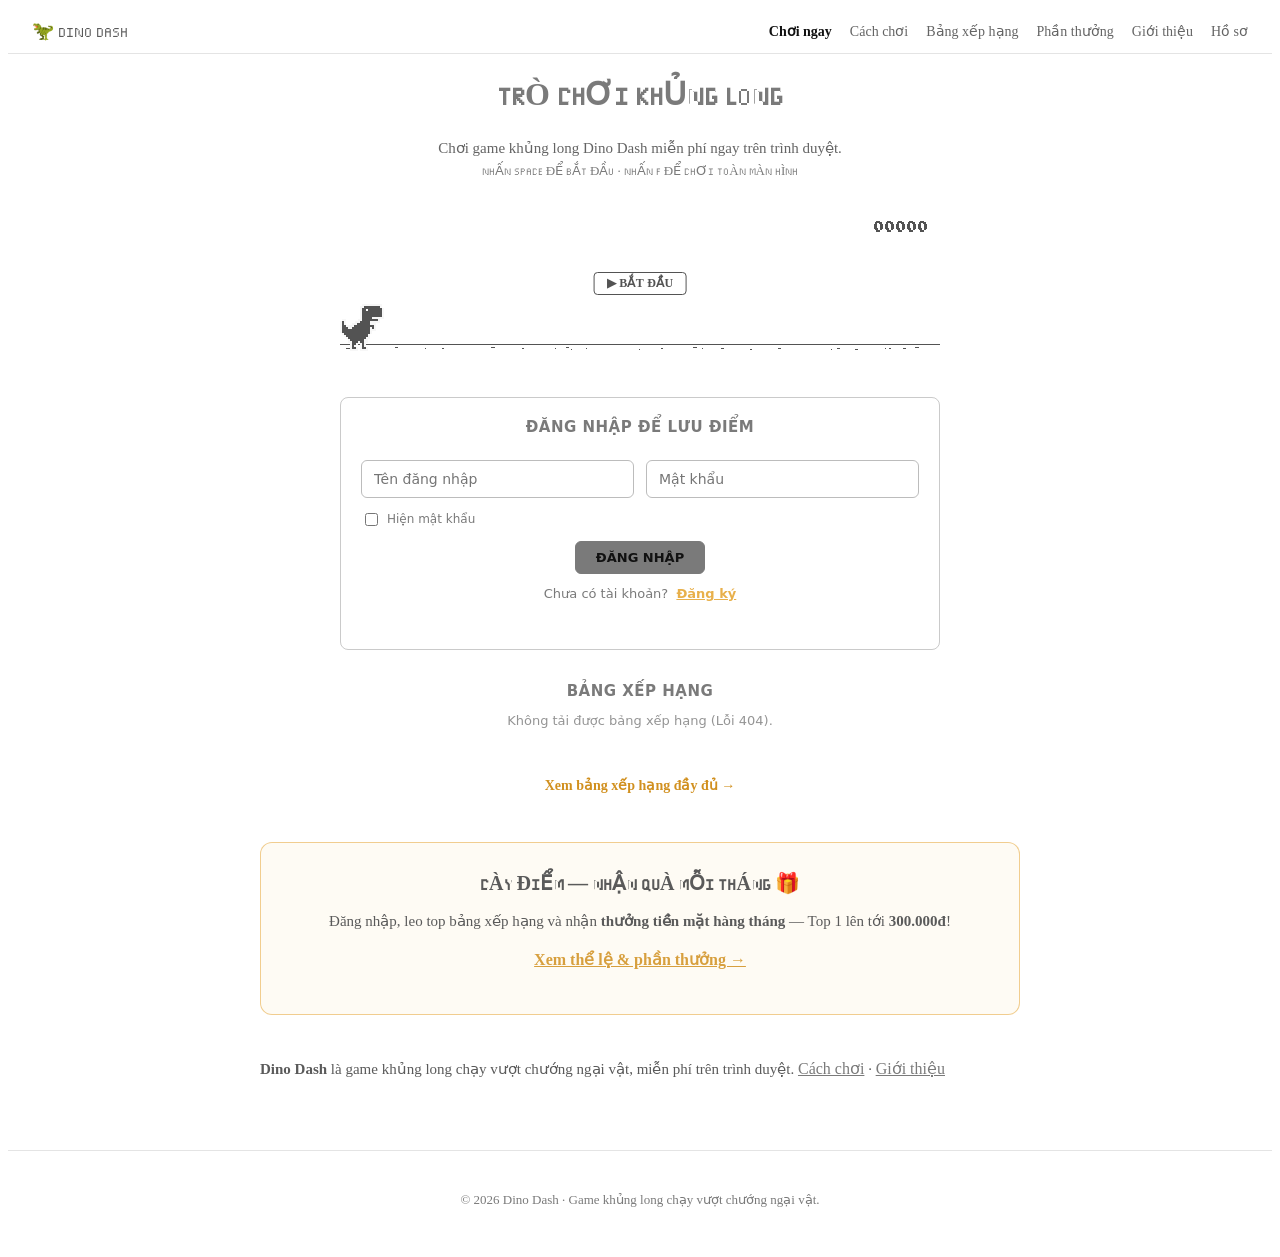
==== index.html @ 95f979db "sửa nút cho điện thoại" ====
<!DOCTYPE html>
<html lang="vi">

<head>
  <meta charset="UTF-8" />
  <meta name="viewport" content="width=device-width, initial-scale=1.0" />

  <!-- Luôn dùng theme sáng: game bắt đầu ban ngày, chỉ sang đêm khi đủ điểm -->
  <meta name="color-scheme" content="light" />
  <meta name="theme-color" content="#fff" />

  <title>Trò Chơi Khủng Long - Chơi Game Khủng Long Mất Mạng</title>
  <meta name="description"
    content="Trò chơi khủng long (Dino Dash) - chơi game khủng long mất mạng miễn phí trên trình duyệt. Đăng nhập, cày điểm, leo top bảng xếp hạng và nhận quà hàng tháng." />
  <meta name="keywords"
    content="trò chơi khủng long, game khủng long, game khủng long mất mạng, dino dash, t-rex runner, chơi game online" />
  <link rel="canonical" href="https://trochoikhunglong.com/" />

  <!-- Open Graph (hiển thị đẹp khi chia sẻ link) -->
  <meta property="og:type" content="website" />
  <meta property="og:url" content="https://trochoikhunglong.com/" />
  <meta property="og:title" content="Trò Chơi Khủng Long - Chơi Game Khủng Long Mất Mạng" />
  <meta property="og:description"
    content="Chơi game khủng long mất mạng miễn phí. Đăng nhập, cày điểm, leo top bảng xếp hạng và nhận quà hàng tháng!" />
  <meta property="og:image"
    content="https://trochoikhunglong.com/images/default_100_percent/100-offline-sprite.png" />
  <meta name="twitter:card" content="summary_large_image" />

  <link rel="icon" href="/favicon.ico" />
  <script type="module" src="app/site-settings.js"></script>
  <link rel="stylesheet" href="trex.css" />
  <link rel="stylesheet" href="custom.css" />
</head>

<body class="">
  <!-- Thanh điều hướng: logo + menu -->
  <nav class="site-nav">
    <a class="site-logo" href="index.html">🦖 Dino Dash</a>
    <ul class="nav-menu">
      <li><a href="index.html" aria-current="page">Chơi ngay</a></li>
      <li><a href="how-to-play.html">Cách chơi</a></li>
      <li><a href="leaderboard.html">Bảng xếp hạng</a></li>
      <li><a href="rewards.html">Phần thưởng</a></li>
      <li><a href="about.html">Giới thiệu</a></li>
      <li><a href="profile.html">Hồ sơ</a></li>
    </ul>
  </nav>

  <div class="container" id="top">
    <div class="header">
      <h1>Trò Chơi Khủng Long</h1>
      <p class="game-intro">
        Chơi game khủng long Dino Dash miễn phí ngay trên trình duyệt.
      </p>
      <p class="game-instruction">
        Nhấn SPACE để bắt đầu · Nhấn F để chơi toàn màn hình
      </p>
    </div>

    <!-- Game Instance (nút Bắt đầu/Chơi lại nằm bên trong, đè lên canvas) -->
    <div class="trex-game">
      <button type="button" class="game-action-btn" id="game-action">▶ Bắt đầu</button>
    </div>

    <!-- Nút nhảy/cúi cho mobile (ẩn trên desktop) -->
    <div class="mobile-controls" id="mobile-controls">
      <div class="mc-move">
        <button type="button" class="mc-btn mc-duck" id="btn-duck" aria-label="Cúi">
          <svg viewBox="0 0 24 24" width="26" height="26" fill="none" stroke="currentColor" stroke-width="2.6" stroke-linecap="round" stroke-linejoin="round"><path d="M12 5v13" /><path d="M6 12l6 6 6-6" /></svg>
        </button>
        <button type="button" class="mc-btn mc-jump" id="btn-jump" aria-label="Nhảy">
          <svg viewBox="0 0 24 24" width="26" height="26" fill="none" stroke="currentColor" stroke-width="2.6" stroke-linecap="round" stroke-linejoin="round"><path d="M12 19V6" /><path d="M6 12l6-6 6 6" /></svg>
        </button>
      </div>
    </div>

    <!-- Đăng nhập (thêm mới) -->
    <div class="account-box" id="account-box"></div>

    <!-- Bảng xếp hạng (thêm mới) -->
    <div class="leaderboard-box" id="leaderboard-box"></div>
    <a class="lb-viewall" href="leaderboard.html">Xem bảng xếp hạng đầy đủ →</a>
  </div>

  <!-- ===== Teaser phần thưởng (chi tiết ở trang riêng) ===== -->
  <main class="site-content">
    <section class="content-section cta-section">
      <h2>Cày điểm — Nhận quà mỗi tháng 🎁</h2>
      <p>
        Đăng nhập, leo top bảng xếp hạng và nhận
        <strong>thưởng tiền mặt hàng tháng</strong> — Top 1 lên tới
        <strong>300.000đ</strong>!
      </p>
      <p class="cta-note">
        <a href="rewards.html">Xem thể lệ &amp; phần thưởng →</a>
      </p>
    </section>

    <section class="content-section">
      <p>
        <strong>Dino Dash</strong> là game khủng long chạy vượt chướng ngại vật,
        miễn phí trên trình duyệt.
        <a href="how-to-play.html">Cách chơi</a> ·
        <a href="about.html">Giới thiệu</a>
      </p>
    </section>
  </main>

  <footer class="site-footer">
    <p>© 2026 Dino Dash · Game khủng long chạy vượt chướng ngại vật.</p>
  </footer>

  <!-- Resources for the Trex Game -->
  <div id="offline-resources" style="display: none">
    <img id="offline-resources-1x" src="images/default_100_percent/100-offline-sprite.png" />
    <img id="offline-resources-2x" src="images/default_200_percent/200-offline-sprite.png" />
    <template id="audio-resources">
      <audio id="offline-sound-press"
        src="[data-uri]"></audio>
      <audio id="offline-sound-hit"
        src="[data-uri]"></audio>
      <audio id="offline-sound-reached"
        src="[data-uri]"></audio>
    </template>
  </div>
  <script type="module" src="script.js"></script>
</body>

</html>
---- trex.css ----
/* ------ THEME NGÀY / ĐÊM CHO GAME T-REX ------ */

/* Ban ngày (mặc định): nền trắng, khủng long màu tối.
   Không phụ thuộc dark mode của hệ thống — luôn bắt đầu ban ngày. */
html,
body {
  background-color: #fff;
}

/* Hiệu ứng chuyển cảnh ngày <-> đêm mượt: animate filter khi bật/tắt .inverted.
   invert(0) là trạng thái ban ngày, transition giúp màu cả trang đổi từ từ. */
html {
  filter: invert(0);
  transition: filter 0.7s ease-in-out;
}

/* Ban đêm: khi đủ điểm, class .inverted được thêm vào <html> ->
   đảo màu TOÀN TRANG một cách đồng nhất (nền đen, khủng long sáng,
   mặt trăng + sao hiện ra). */
.inverted {
  background-color: #fff;
  filter: invert(1);
}

.inverted body {
  background-color: #fff;
}
---- custom.css ----
/* ---------------------------CUSTOM STYLING---------------------------- */

/* Dino Font by Devfolio */

@font-face {
  font-family: 'OnchainDino';
  src: url('extra/OnchainDino-Regular.woff2') format('woff2');
  font-weight: normal;
  font-style: normal;
}

.trex-game {
  max-width: 600px;
  width: 100%;
  position: relative;
  /* mốc định vị cho nút Bắt đầu/Chơi lại bên trong */
  /* Chuyển động mượt khi phóng to / thu nhỏ (bấm F vào/ra arcade). */
  transition: transform 0.4s ease, margin 0.4s ease;
}

.trex-game .runner-container {
  transition: all 0.3s;
}

h1,
h2,
h3,
h4,
h5,
h6 {
  font-family: OnchainDino;
  text-transform: uppercase;
  color: rgb(122, 122, 122);
}

.container {
  display: flex;
  align-items: center;
  flex-direction: column;
  gap: 32px;
}

.header {
  display: flex;
  flex-direction: column;
  justify-content: center;
  align-items: center;
}

.game-intro {
  font-size: 15px;
  color: rgb(100, 100, 100);
  text-align: center;
  max-width: 520px;
  margin: 4px 0 0;
}

.game-instruction {
  font-family: OnchainDino;
  text-transform: uppercase;
  font-size: 13px;
  color: rgb(122, 122, 122);
  text-align: center;
  margin: 6px 0 0;
}

a {
  font-size: 16px;
  color: rgb(122, 122, 122);
}

a:active {
  scale: 0.95;
}

/* ------------------- Đăng nhập + Bảng xếp hạng (thêm mới) ------------------- */

.account-box,
.leaderboard-box {
  width: 100%;
  max-width: 600px;
  align-self: center; /* canh giữa khi nằm trong .page (flex stretch) */
  /* Font thường dễ đọc cho nội dung; chỉ tiêu đề mới dùng font pixel OnchainDino */
  font-family: 'Segoe UI', Roboto, system-ui, -apple-system, Arial, sans-serif;
  color: rgb(122, 122, 122);
}

/* --- Auth --- */
.auth-title {
  font-family: inherit;
  text-transform: uppercase;
  letter-spacing: 0.5px;
  font-size: 15px;
  font-weight: 600;
  margin: 0 0 12px;
  text-align: center;
}

.auth-form {
  display: flex;
  flex-direction: column;
  gap: 12px;
  border: 1px solid rgba(122, 122, 122, 0.4);
  border-radius: 8px;
  padding: 20px;
}

.auth-fields {
  display: flex;
  gap: 12px;
}

.auth-input {
  flex: 1;
  min-width: 0;
  padding: 10px 12px;
  background: transparent;
  border: 1px solid rgba(122, 122, 122, 0.5);
  border-radius: 6px;
  color: inherit;
  font-family: inherit;
  font-size: 14px;
}

.auth-input:focus {
  outline: none;
  border-color: rgb(122, 122, 122);
}

.auth-actions {
  display: flex;
  gap: 12px;
  justify-content: center;
}

.auth-btn {
  padding: 8px 20px;
  border: 1px solid rgb(122, 122, 122);
  border-radius: 6px;
  background: rgb(122, 122, 122);
  color: #111;
  font-family: inherit;
  text-transform: uppercase;
  font-size: 13px;
  font-weight: 600;
  cursor: pointer;
  transition: opacity 0.2s;
}

.auth-btn:hover {
  opacity: 0.85;
}

.auth-btn:active {
  scale: 0.96;
}

.auth-btn:disabled {
  opacity: 0.5;
  cursor: not-allowed;
}

.auth-btn-ghost {
  background: transparent;
  color: rgb(122, 122, 122);
}

.auth-msg {
  margin: 0;
  min-height: 16px;
  text-align: center;
  font-size: 13px;
}

.auth-msg-error {
  color: #d66;
}

.auth-switch {
  margin: 0;
  text-align: center;
  font-size: 13px;
}

.auth-link {
  background: none;
  border: none;
  padding: 0;
  margin-left: 4px;
  color: #e8b04b;
  font: inherit;
  font-weight: 600;
  text-decoration: underline;
  cursor: pointer;
}

.auth-link:hover {
  opacity: 0.85;
}

.auth-link:disabled {
  opacity: 0.5;
  cursor: not-allowed;
}

.auth-show {
  display: flex;
  align-items: center;
  gap: 6px;
  font-size: 12px;
  cursor: pointer;
  user-select: none;
}

.auth-show input {
  width: auto;
  cursor: pointer;
}

.auth-status {
  display: flex;
  align-items: center;
  justify-content: space-between;
  gap: 16px;
  flex-wrap: wrap;
  border: 1px solid rgba(122, 122, 122, 0.4);
  border-radius: 8px;
  padding: 14px 20px;
}

.auth-hello {
  font-size: 14px;
}

.auth-logout {
  padding: 6px 16px;
  font-size: 12px;
}

/* --- Leaderboard --- */
.lb-title {
  font-family: inherit;
  text-transform: uppercase;
  letter-spacing: 0.5px;
  font-size: 15px;
  font-weight: 600;
  margin: 0 0 12px;
  text-align: center;
}

.lb-empty {
  text-align: center;
  font-size: 13px;
  opacity: 0.8;
}

.lb-table {
  width: 100%;
  border-collapse: collapse;
  font-size: 14px;
}

.lb-table th,
.lb-table td {
  padding: 8px 12px;
  text-align: left;
  border-bottom: 1px solid rgba(122, 122, 122, 0.25);
}

.lb-table th {
  font-size: 12px;
  text-transform: uppercase;
  opacity: 0.7;
}

.lb-rank {
  width: 40px;
  text-align: center;
}

.lb-score {
  text-align: right;
  font-variant-numeric: tabular-nums;
}

.lb-me {
  color: #e8b04b;
  font-weight: bold;
}

/* Dòng hiển thị hạng của bạn khi ở ngoài Top 10 */
.lb-me-row td {
  border-top: 2px dashed rgba(232, 176, 75, 0.5);
}

/* Mobile */
@media screen and (max-width: 600px) {
  .auth-fields {
    flex-direction: column;
  }
}

/* Chế độ toàn màn hình (bấm F): phóng to game và đưa cả trang vào giữa màn hình.
   Tiêu đề, khung đăng nhập và bảng xếp hạng VẪN hiển thị, không bị đè. */
body.arcade-mode {
  overflow-x: hidden;
}

body.arcade-mode .container {
  min-height: 100vh;
  justify-content: center;
}

body.arcade-mode .trex-game {
  transform: scale(2.5);
  transform-origin: center;
  /* Chừa khoảng trống cho phần game phóng to (cao thêm ~180px) để không đè
     lên tiêu đề ở trên và khung đăng nhập/bảng xếp hạng ở dưới. */
  margin: 95px 0;
}

/* Màn hình nhỏ: giảm mức phóng to để game không tràn ngang. */
@media screen and (max-width: 900px) {
  body.arcade-mode .trex-game {
    transform: scale(1.25);
    margin: 30px 0;
  }
}

/* --- Nút điều khiển mobile (mặc định ẩn; chỉ hiện trên thiết bị cảm ứng/màn nhỏ) --- */
.mobile-controls {
  display: none;
  width: 100%;
  max-width: 600px;
}

@media (pointer: coarse),
(max-width: 768px) {
  .mobile-controls {
    display: block;
  }
}

/* Hai nút tròn, tách sang trái/phải cho dễ bấm bằng ngón cái */
.mc-move {
  display: flex;
  justify-content: space-between;
  padding: 4px 28px;
}

.mc-btn {
  width: 60px;
  height: 60px;
  flex: none;
  display: flex;
  align-items: center;
  justify-content: center;
  border: none;
  border-radius: 50%;
  background: rgba(83, 83, 83, 0.9);
  color: #fff;
  cursor: pointer;
  user-select: none;
  -webkit-user-select: none;
  touch-action: none; /* chống cuộn/zoom khi đang giữ nút */
  box-shadow: 0 3px 8px rgba(0, 0, 0, 0.22);
  transition: background 0.15s, transform 0.06s;
}

.mc-btn svg {
  display: block;
}

.mc-btn:active {
  background: #111;
  transform: scale(0.9);
}

.mc-start {
  background: #e8b04b;
}

/* Nút Bắt đầu / Chơi lại — nhỏ, không màu, nằm đè bên trong khung game */
.game-action-btn {
  position: absolute;
  left: 50%;
  top: 40%;
  transform: translateX(-50%);
  z-index: 5;
  padding: 3px 12px;
  border: 1px solid #535353;
  border-radius: 4px;
  background: transparent;
  color: #535353;
  font-family: inherit;
  font-size: 12px;
  font-weight: 600;
  text-transform: uppercase;
  letter-spacing: 0.3px;
  cursor: pointer;
  touch-action: manipulation;
}

.game-action-btn:hover {
  background: rgba(83, 83, 83, 0.08);
}

.game-action-btn:active {
  transform: translateX(-50%) scale(0.96);
}

/* ===================== NAV + LOGO + NỘI DUNG (SEO) ===================== */

html {
  scroll-behavior: smooth;
}

/* Cuộn tới mục không bị nav che */
[id] {
  scroll-margin-top: 80px;
}

.site-nav {
  position: sticky;
  top: 0;
  z-index: 50;
  display: flex;
  align-items: center;
  justify-content: space-between;
  flex-wrap: wrap;
  gap: 12px;
  padding: 12px 24px;
  background: rgba(255, 255, 255, 0.92);
  backdrop-filter: blur(6px);
  border-bottom: 1px solid rgba(122, 122, 122, 0.2);
}

.site-logo {
  display: inline-flex;
  align-items: center;
  gap: 8px;
  font-family: OnchainDino;
  text-transform: uppercase;
  font-size: 18px;
  color: rgb(90, 90, 90);
  text-decoration: none;
}

.logo-name {
  font-family: OnchainDino;
  text-transform: uppercase;
}

.nav-menu {
  display: flex;
  flex-wrap: wrap;
  gap: 18px;
  list-style: none;
  margin: 0;
  padding: 0;
}

.nav-menu a {
  font-size: 14px;
  color: rgb(100, 100, 100);
  text-decoration: none;
}

.nav-menu a:hover {
  color: #111;
  text-decoration: underline;
}

/* Nội dung chính */
.site-content {
  max-width: 760px;
  margin: 48px auto 0;
  padding: 0 20px;
  display: flex;
  flex-direction: column;
  gap: 40px;
}

.content-section h2 {
  font-family: OnchainDino;
  text-transform: uppercase;
  font-size: 20px;
  color: rgb(90, 90, 90);
  margin: 0 0 14px;
  text-align: center;
}

.content-section p {
  font-size: 15px;
  line-height: 1.7;
  color: rgb(90, 90, 90);
  margin: 0 0 12px;
}

.howto-list {
  font-size: 15px;
  line-height: 1.9;
  color: rgb(90, 90, 90);
  padding-left: 20px;
}

kbd {
  font-family: monospace;
  background: rgba(122, 122, 122, 0.15);
  border: 1px solid rgba(122, 122, 122, 0.4);
  border-radius: 4px;
  padding: 1px 6px;
  font-size: 13px;
}

/* Phần thưởng / CTA */
.cta-section {
  border: 1px solid rgba(232, 176, 75, 0.6);
  border-radius: 12px;
  padding: 28px 24px;
  text-align: center;
  background: rgba(232, 176, 75, 0.06);
}

.prize-grid {
  display: flex;
  justify-content: center;
  gap: 16px;
  flex-wrap: wrap;
  margin: 20px 0 12px;
}

.prize-card {
  min-width: 130px;
  padding: 16px 20px;
  border: 1px solid rgba(232, 176, 75, 0.5);
  border-radius: 10px;
  background: #fff;
}

.prize-rank {
  font-size: 15px;
  color: rgb(90, 90, 90);
  margin-bottom: 6px;
}

.prize-amount {
  font-family: OnchainDino;
  font-size: 22px;
  color: #d1901f;
}

.cta-note {
  font-size: 13px !important;
  opacity: 0.85;
}

.cta-note a {
  color: #d1901f;
  font-weight: 600;
}

/* Footer */
.site-footer {
  margin-top: 56px;
  padding: 28px 20px;
  border-top: 1px solid rgba(122, 122, 122, 0.2);
  text-align: center;
  font-size: 13px;
  color: rgb(122, 122, 122);
}

/* Nút hamburger (ẩn trên desktop) */
.nav-toggle {
  display: none;
  background: none;
  border: none;
  font-size: 24px;
  line-height: 1;
  color: rgb(90, 90, 90);
  cursor: pointer;
  padding: 4px 8px;
}

/* Mobile: hiện hamburger, menu xổ xuống khi mở */
@media (max-width: 640px) {
  .site-nav {
    padding: 10px 16px;
  }

  .nav-toggle {
    display: block;
  }

  .nav-menu {
    display: none;
    width: 100%;
    flex-direction: column;
    gap: 2px;
    margin-top: 8px;
  }

  .site-nav.open .nav-menu {
    display: flex;
  }

  .nav-menu li {
    width: 100%;
  }

  .nav-menu a {
    display: block;
    padding: 11px 8px;
    font-size: 15px;
    border-radius: 6px;
  }

  .nav-menu a:hover {
    background: rgba(122, 122, 122, 0.1);
  }
}

/* Menu: link trang hiện tại */
.nav-menu a[aria-current='page'] {
  color: #111;
  font-weight: 700;
}

/* ===================== TRANG CON + HỒ SƠ ===================== */

.page {
  max-width: 760px;
  margin: 40px auto 0;
  padding: 0 20px;
  display: flex;
  flex-direction: column;
  gap: 32px;
}

.page-title {
  font-family: OnchainDino;
  text-transform: uppercase;
  font-size: 26px;
  color: rgb(90, 90, 90);
  text-align: center;
  margin: 8px 0 0;
}

.page-back {
  text-align: center;
}

.page-back a {
  color: rgb(100, 100, 100);
}

/* Link "xem đầy đủ" dưới bảng xếp hạng ở trang chủ */
.lb-viewall {
  display: inline-block;
  margin-top: 4px;
  font-size: 14px;
  color: #d1901f;
  font-weight: 600;
  text-decoration: none;
}

.lb-viewall:hover {
  text-decoration: underline;
}

/* Thẻ hồ sơ người dùng */
.profile-card {
  max-width: 420px;
  margin: 0 auto;
  text-align: center;
  border: 1px solid rgba(122, 122, 122, 0.3);
  border-radius: 14px;
  padding: 32px 24px;
  color: rgb(90, 90, 90);
}

.profile-avatar {
  font-size: 56px;
  line-height: 1;
}

.profile-name {
  font-family: OnchainDino;
  text-transform: uppercase;
  font-size: 22px;
  color: rgb(90, 90, 90);
  margin: 12px 0 24px;
  word-break: break-word;
}

.profile-stats {
  display: flex;
  justify-content: center;
  gap: 24px;
  margin-bottom: 24px;
}

.stat {
  min-width: 80px;
}

.stat-num {
  font-family: OnchainDino;
  font-size: 26px;
  color: #d1901f;
}

.stat-label {
  font-size: 12px;
  text-transform: uppercase;
  color: rgb(122, 122, 122);
  margin-top: 4px;
}

.profile-actions {
  display: flex;
  gap: 12px;
  justify-content: center;
  flex-wrap: wrap;
}

.profile-actions .auth-btn {
  text-decoration: none;
}

/* Bọc nội dung trang con để giãn cách đều */
.page-root {
  display: flex;
  flex-direction: column;
  gap: 24px;
}

/* ===================== TRANG QUẢN TRỊ ===================== */

.admin-msg {
  text-align: center;
  color: rgb(90, 90, 90);
}

.admin-msg .auth-btn {
  text-decoration: none;
  display: inline-block;
  margin-top: 8px;
}

.admin-hello {
  font-size: 14px;
  color: rgb(90, 90, 90);
  text-align: center;
}

.admin-form {
  display: flex;
  flex-direction: column;
  gap: 14px;
  border: 1px solid rgba(122, 122, 122, 0.3);
  border-radius: 12px;
  padding: 24px;
  margin-bottom: 28px;
}

.admin-form h2 {
  font-family: OnchainDino;
  text-transform: uppercase;
  font-size: 18px;
  color: rgb(90, 90, 90);
  margin: 0;
}

.admin-form label {
  display: flex;
  flex-direction: column;
  gap: 6px;
  font-size: 14px;
  color: rgb(90, 90, 90);
}

.admin-form label small {
  color: rgb(140, 140, 140);
  font-weight: normal;
}

.admin-form input,
.admin-form textarea {
  width: 100%;
  box-sizing: border-box;
  padding: 10px 12px;
  border: 1px solid rgba(122, 122, 122, 0.5);
  border-radius: 6px;
  font-family: inherit;
  font-size: 14px;
  color: rgb(60, 60, 60);
  background: #fff;
  resize: vertical;
}

.admin-form input:focus,
.admin-form textarea:focus {
  outline: none;
  border-color: rgb(122, 122, 122);
}

.admin-prizes {
  display: flex;
  gap: 12px;
  flex-wrap: wrap;
}

.admin-prize {
  flex: 1;
  min-width: 160px;
  display: flex;
  flex-direction: column;
  gap: 8px;
}

.admin-actions {
  display: flex;
  align-items: center;
  gap: 14px;
}

.admin-actions .auth-btn {
  align-self: flex-start;
}

.admin-status {
  font-size: 13px;
}

.admin-status.ok {
  color: #2e9e4f;
}

.admin-status.err {
  color: #d66;
}

@media screen and (max-width: 600px) {
  .admin-prizes {
    flex-direction: column;
  }
}

/* ===================== CÀI ĐẶT WEBSITE ===================== */

.set-imgbox {
  display: flex;
  align-items: center;
  gap: 16px;
  flex-wrap: wrap;
}

.set-preview {
  width: 96px;
  height: 96px;
  border: 1px solid rgba(122, 122, 122, 0.4);
  border-radius: 8px;
  display: flex;
  align-items: center;
  justify-content: center;
  background: #fafafa;
  overflow: hidden;
}

.set-preview img {
  max-width: 100%;
  max-height: 100%;
  object-fit: contain;
}

.set-empty {
  font-size: 12px;
  color: rgb(150, 150, 150);
}

.set-imgactions {
  display: flex;
  align-items: center;
  gap: 10px;
  flex-wrap: wrap;
}

.set-uploadbtn {
  cursor: pointer;
  text-decoration: none;
}

.set-link {
  display: flex;
  gap: 8px;
  align-items: center;
  margin-bottom: 8px;
}

.set-link input {
  flex: 1;
  min-width: 0;
}

.set-mini {
  width: 34px;
  height: 34px;
  flex: none;
  border: 1px solid rgba(122, 122, 122, 0.5);
  border-radius: 6px;
  background: #fff;
  color: rgb(90, 90, 90);
  cursor: pointer;
  font-size: 13px;
}

.set-mini:hover {
  background: rgba(122, 122, 122, 0.1);
}

.set-del {
  color: #d66;
  border-color: rgba(214, 102, 102, 0.5);
}

#add-link {
  align-self: flex-start;
}

/* Logo ảnh (khi admin đặt logo) + footer động */
.logo-img {
  height: 28px;
  display: block;
}

.footer-intro {
  margin: 6px 0;
}

.footer-links {
  margin-top: 8px;
}

.footer-links a {
  color: rgb(122, 122, 122);
  font-size: 13px;
  margin: 0 2px;
}

/* ===================== KHUNG QUẢN TRỊ (SIDEBAR) ===================== */

.admin-layout {
  display: flex;
  gap: 28px;
  align-items: flex-start;
}

.admin-sidebar {
  display: flex;
  flex-direction: column;
  gap: 4px;
  min-width: 180px;
  flex: none;
}

.admin-navbtn {
  text-align: left;
  padding: 10px 14px;
  border: none;
  background: transparent;
  border-radius: 8px;
  cursor: pointer;
  font-family: inherit;
  font-size: 14px;
  color: rgb(90, 90, 90);
}

.admin-navbtn:hover {
  background: rgba(122, 122, 122, 0.1);
}

.admin-navbtn.active {
  background: rgba(232, 176, 75, 0.18);
  color: #111;
  font-weight: 700;
}

.admin-content {
  flex: 1;
  min-width: 0;
}

@media (max-width: 700px) {
  .admin-layout {
    flex-direction: column;
  }
  .admin-sidebar {
    flex-direction: row;
    flex-wrap: wrap;
    min-width: 0;
  }
}
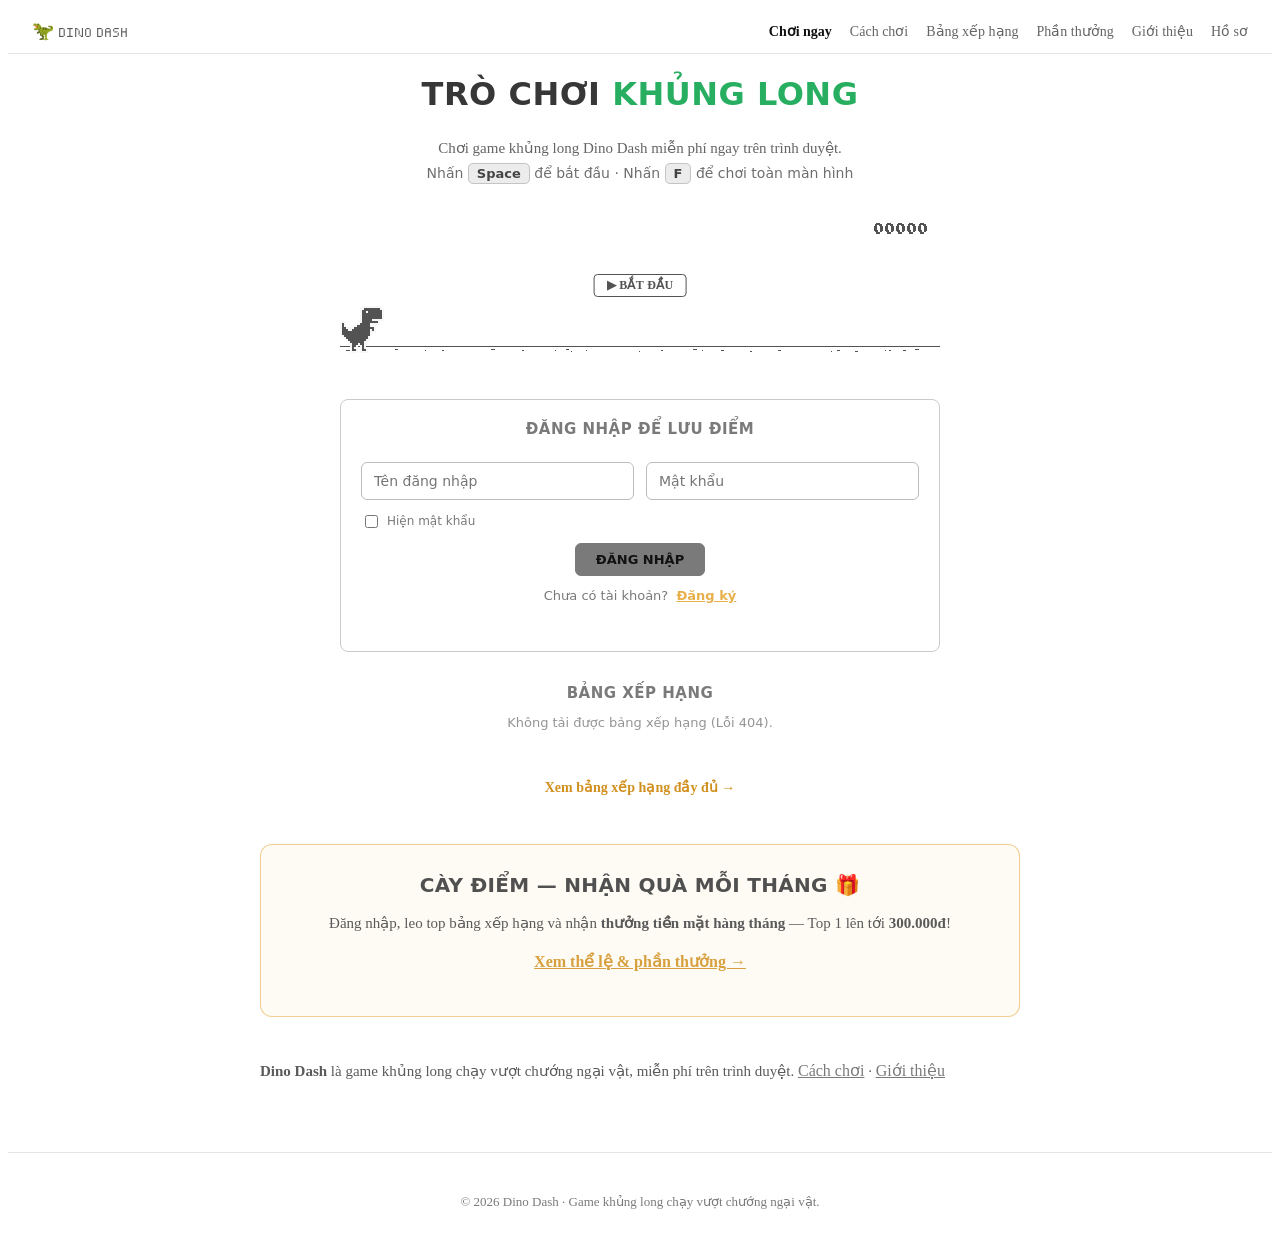
==== commit 48e603eb: "sửa font chữ" ====
--- a/index.html
+++ b/index.html
@@ -48,12 +48,12 @@
 
   <div class="container" id="top">
     <div class="header">
-      <h1>Trò Chơi Khủng Long</h1>
+      <h1 class="game-title">Trò Chơi <span class="hl">Khủng Long</span></h1>
       <p class="game-intro">
         Chơi game khủng long Dino Dash miễn phí ngay trên trình duyệt.
       </p>
       <p class="game-instruction">
-        Nhấn SPACE để bắt đầu · Nhấn F để chơi toàn màn hình
+        Nhấn <kbd>Space</kbd> để bắt đầu · Nhấn <kbd>F</kbd> để chơi toàn màn hình
       </p>
     </div>
 
@@ -65,11 +65,15 @@
     <!-- Nút nhảy/cúi cho mobile (ẩn trên desktop) -->
     <div class="mobile-controls" id="mobile-controls">
       <div class="mc-move">
-        <button type="button" class="mc-btn mc-duck" id="btn-duck" aria-label="Cúi">
-          <svg viewBox="0 0 24 24" width="26" height="26" fill="none" stroke="currentColor" stroke-width="2.6" stroke-linecap="round" stroke-linejoin="round"><path d="M12 5v13" /><path d="M6 12l6 6 6-6" /></svg>
+        <button type="button" class="mc-btn mc-duck" id="btn-duck" aria-label="Trượt xuống">
+          <svg viewBox="0 0 24 24" width="38" height="38" fill="none" stroke="currentColor" stroke-width="2.4" stroke-linecap="round" stroke-linejoin="round"><path d="M12 5v13" /><path d="M6 12l6 6 6-6" /></svg>
+          <span class="mc-label">Trượt xuống</span>
+          <span class="mc-sub">Giữ để trượt</span>
         </button>
-        <button type="button" class="mc-btn mc-jump" id="btn-jump" aria-label="Nhảy">
-          <svg viewBox="0 0 24 24" width="26" height="26" fill="none" stroke="currentColor" stroke-width="2.6" stroke-linecap="round" stroke-linejoin="round"><path d="M12 19V6" /><path d="M6 12l6-6 6 6" /></svg>
+        <button type="button" class="mc-btn mc-jump" id="btn-jump" aria-label="Nhảy lên">
+          <svg viewBox="0 0 24 24" width="38" height="38" fill="none" stroke="currentColor" stroke-width="2.4" stroke-linecap="round" stroke-linejoin="round"><path d="M12 19V6" /><path d="M6 12l6-6 6 6" /></svg>
+          <span class="mc-label">Nhảy lên</span>
+          <span class="mc-sub">Chạm để nhảy</span>
         </button>
       </div>
     </div>
--- a/custom.css
+++ b/custom.css
@@ -56,12 +56,24 @@
 }
 
 .game-instruction {
-  font-family: OnchainDino;
-  text-transform: uppercase;
-  font-size: 13px;
-  color: rgb(122, 122, 122);
-  text-align: center;
-  margin: 6px 0 0;
+  font-family: 'Segoe UI', Roboto, system-ui, -apple-system, Arial, sans-serif;
+  font-size: 14px;
+  color: rgb(110, 110, 110);
+  text-align: center;
+  margin: 8px 0 0;
+}
+
+/* Tiêu đề trang chủ: font sạch (hỗ trợ tiếng Việt), 2 màu */
+.game-title {
+  font-family: 'Segoe UI', Roboto, system-ui, -apple-system, Arial, sans-serif;
+  font-weight: 800;
+  text-transform: uppercase;
+  letter-spacing: 0.5px;
+  color: rgb(55, 55, 55);
+}
+
+.game-title .hl {
+  color: #27ae60;
 }
 
 a {
@@ -341,39 +353,66 @@
   }
 }
 
-/* Hai nút tròn, tách sang trái/phải cho dễ bấm bằng ngón cái */
+/* Hai nút lớn có nhãn: cúi (xanh dương) & nhảy (xanh lá) */
 .mc-move {
   display: flex;
-  justify-content: space-between;
-  padding: 4px 28px;
+  gap: 16px;
 }
 
 .mc-btn {
-  width: 60px;
-  height: 60px;
-  flex: none;
-  display: flex;
+  flex: 1;
+  display: flex;
+  flex-direction: column;
   align-items: center;
   justify-content: center;
-  border: none;
-  border-radius: 50%;
-  background: rgba(83, 83, 83, 0.9);
-  color: #fff;
+  gap: 6px;
+  padding: 16px 10px;
+  border: 2px solid transparent;
+  border-radius: 20px;
+  background: #f2f2f2;
   cursor: pointer;
   user-select: none;
   -webkit-user-select: none;
   touch-action: none; /* chống cuộn/zoom khi đang giữ nút */
-  box-shadow: 0 3px 8px rgba(0, 0, 0, 0.22);
-  transition: background 0.15s, transform 0.06s;
+  transition: transform 0.06s, filter 0.12s;
 }
 
 .mc-btn svg {
   display: block;
 }
 
+.mc-label {
+  font-family: 'Segoe UI', Roboto, system-ui, -apple-system, Arial, sans-serif;
+  font-size: 15px;
+  font-weight: 700;
+  text-transform: uppercase;
+  letter-spacing: 0.4px;
+  color: #333;
+}
+
+.mc-sub {
+  font-family: 'Segoe UI', Roboto, system-ui, -apple-system, Arial, sans-serif;
+  font-size: 12px;
+  color: #999;
+}
+
+/* Cúi = xanh dương */
+.mc-duck {
+  background: #eaf4fe;
+  border-color: #cfe4fb;
+  color: #2f80ed;
+}
+
+/* Nhảy = xanh lá */
+.mc-jump {
+  background: #e9f9ee;
+  border-color: #c9ecd4;
+  color: #27ae60;
+}
+
 .mc-btn:active {
-  background: #111;
-  transform: scale(0.9);
+  transform: scale(0.97);
+  filter: brightness(0.96);
 }
 
 .mc-start {
@@ -482,10 +521,12 @@
 }
 
 .content-section h2 {
-  font-family: OnchainDino;
-  text-transform: uppercase;
+  font-family: 'Segoe UI', Roboto, system-ui, -apple-system, Arial, sans-serif;
+  font-weight: 800;
+  text-transform: uppercase;
+  letter-spacing: 0.3px;
   font-size: 20px;
-  color: rgb(90, 90, 90);
+  color: rgb(80, 80, 80);
   margin: 0 0 14px;
   text-align: center;
 }
@@ -505,12 +546,14 @@
 }
 
 kbd {
-  font-family: monospace;
-  background: rgba(122, 122, 122, 0.15);
-  border: 1px solid rgba(122, 122, 122, 0.4);
-  border-radius: 4px;
-  padding: 1px 6px;
+  font-family: 'Segoe UI', Roboto, system-ui, -apple-system, Arial, sans-serif;
+  font-weight: 700;
+  background: rgba(122, 122, 122, 0.14);
+  border: 1px solid rgba(122, 122, 122, 0.35);
+  border-radius: 5px;
+  padding: 2px 8px;
   font-size: 13px;
+  color: #444;
 }
 
 /* Phần thưởng / CTA */
@@ -638,10 +681,12 @@
 }
 
 .page-title {
-  font-family: OnchainDino;
-  text-transform: uppercase;
+  font-family: 'Segoe UI', Roboto, system-ui, -apple-system, Arial, sans-serif;
+  font-weight: 800;
+  text-transform: uppercase;
+  letter-spacing: 0.4px;
   font-size: 26px;
-  color: rgb(90, 90, 90);
+  color: rgb(80, 80, 80);
   text-align: center;
   margin: 8px 0 0;
 }
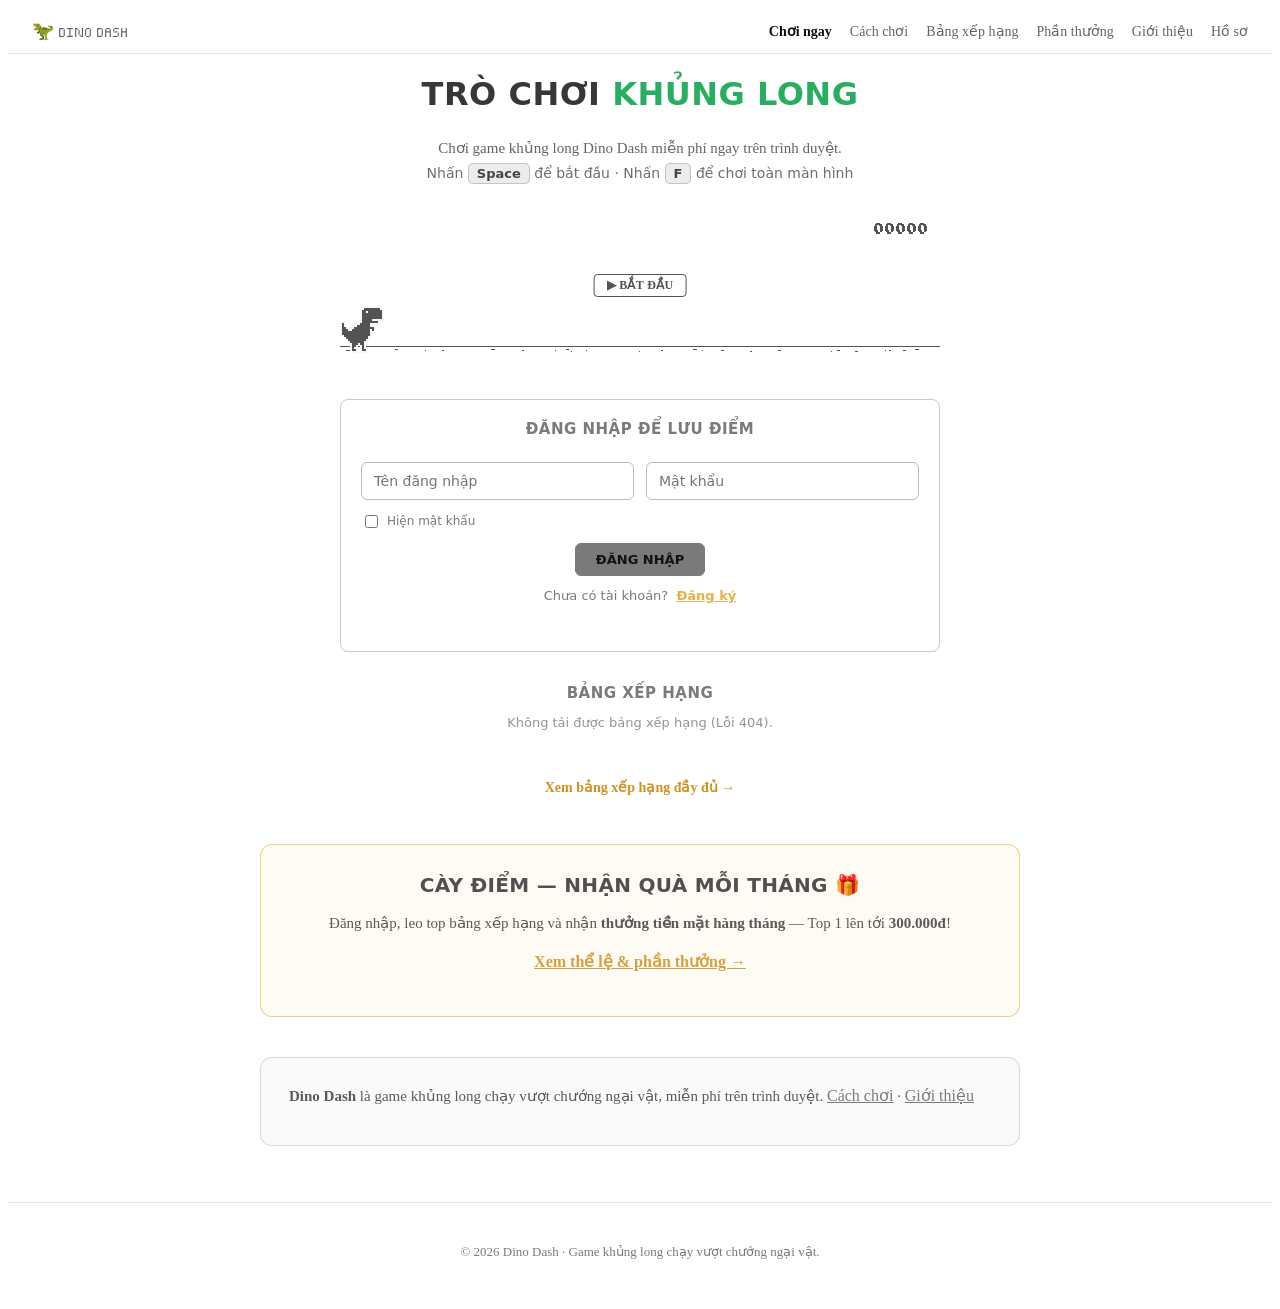
==== commit 82e0f833: "sửa thêm phần admin" ====
--- a/index.html
+++ b/index.html
@@ -15,6 +15,7 @@
   <meta name="keywords"
     content="trò chơi khủng long, game khủng long, game khủng long mất mạng, dino dash, t-rex runner, chơi game online" />
   <link rel="canonical" href="https://trochoikhunglong.com/" />
+  <meta name="robots" content="index, follow" />
 
   <!-- Open Graph (hiển thị đẹp khi chia sẻ link) -->
   <meta property="og:type" content="website" />
@@ -100,7 +101,8 @@
       </p>
     </section>
 
-    <section class="content-section">
+    <!-- Nội dung trang chủ (admin soạn, đóng khung). JS thay bằng nội dung từ DB. -->
+    <section class="content-section home-article" id="home-content">
       <p>
         <strong>Dino Dash</strong> là game khủng long chạy vượt chướng ngại vật,
         miễn phí trên trình duyệt.
@@ -109,6 +111,11 @@
       </p>
     </section>
   </main>
+
+  <script type="module">
+    import { initContentPage, renderHome } from './app/content.js';
+    initContentPage('home', document.getElementById('home-content'), renderHome);
+  </script>
 
   <footer class="site-footer">
     <p>© 2026 Dino Dash · Game khủng long chạy vượt chướng ngại vật.</p>
--- a/custom.css
+++ b/custom.css
@@ -565,6 +565,18 @@
   background: rgba(232, 176, 75, 0.06);
 }
 
+/* Khung nội dung trang chủ (admin soạn) */
+.home-article {
+  border: 1px solid rgba(122, 122, 122, 0.25);
+  border-radius: 12px;
+  padding: 24px 28px;
+  background: #fafafa;
+}
+
+.home-article h2 {
+  margin-top: 0;
+}
+
 .prize-grid {
   display: flex;
   justify-content: center;
@@ -1036,6 +1048,50 @@
   min-width: 0;
 }
 
+/* Danh sách trang tùy biến trong admin */
+.page-row {
+  display: flex;
+  justify-content: space-between;
+  align-items: center;
+  gap: 12px;
+  padding: 12px 14px;
+  border: 1px solid rgba(122, 122, 122, 0.25);
+  border-radius: 8px;
+  margin-bottom: 8px;
+  flex-wrap: wrap;
+}
+
+.page-row-info {
+  display: flex;
+  align-items: center;
+  gap: 10px;
+  flex-wrap: wrap;
+}
+
+.page-slug {
+  color: #2f80ed;
+  font-size: 13px;
+  text-decoration: none;
+}
+
+.page-tag {
+  font-size: 11px;
+  background: rgba(214, 102, 102, 0.15);
+  color: #c0392b;
+  padding: 2px 8px;
+  border-radius: 10px;
+}
+
+.page-row-actions {
+  display: flex;
+  gap: 8px;
+}
+
+.page-row-actions .auth-btn {
+  padding: 6px 14px;
+  font-size: 12px;
+}
+
 @media (max-width: 700px) {
   .admin-layout {
     flex-direction: column;
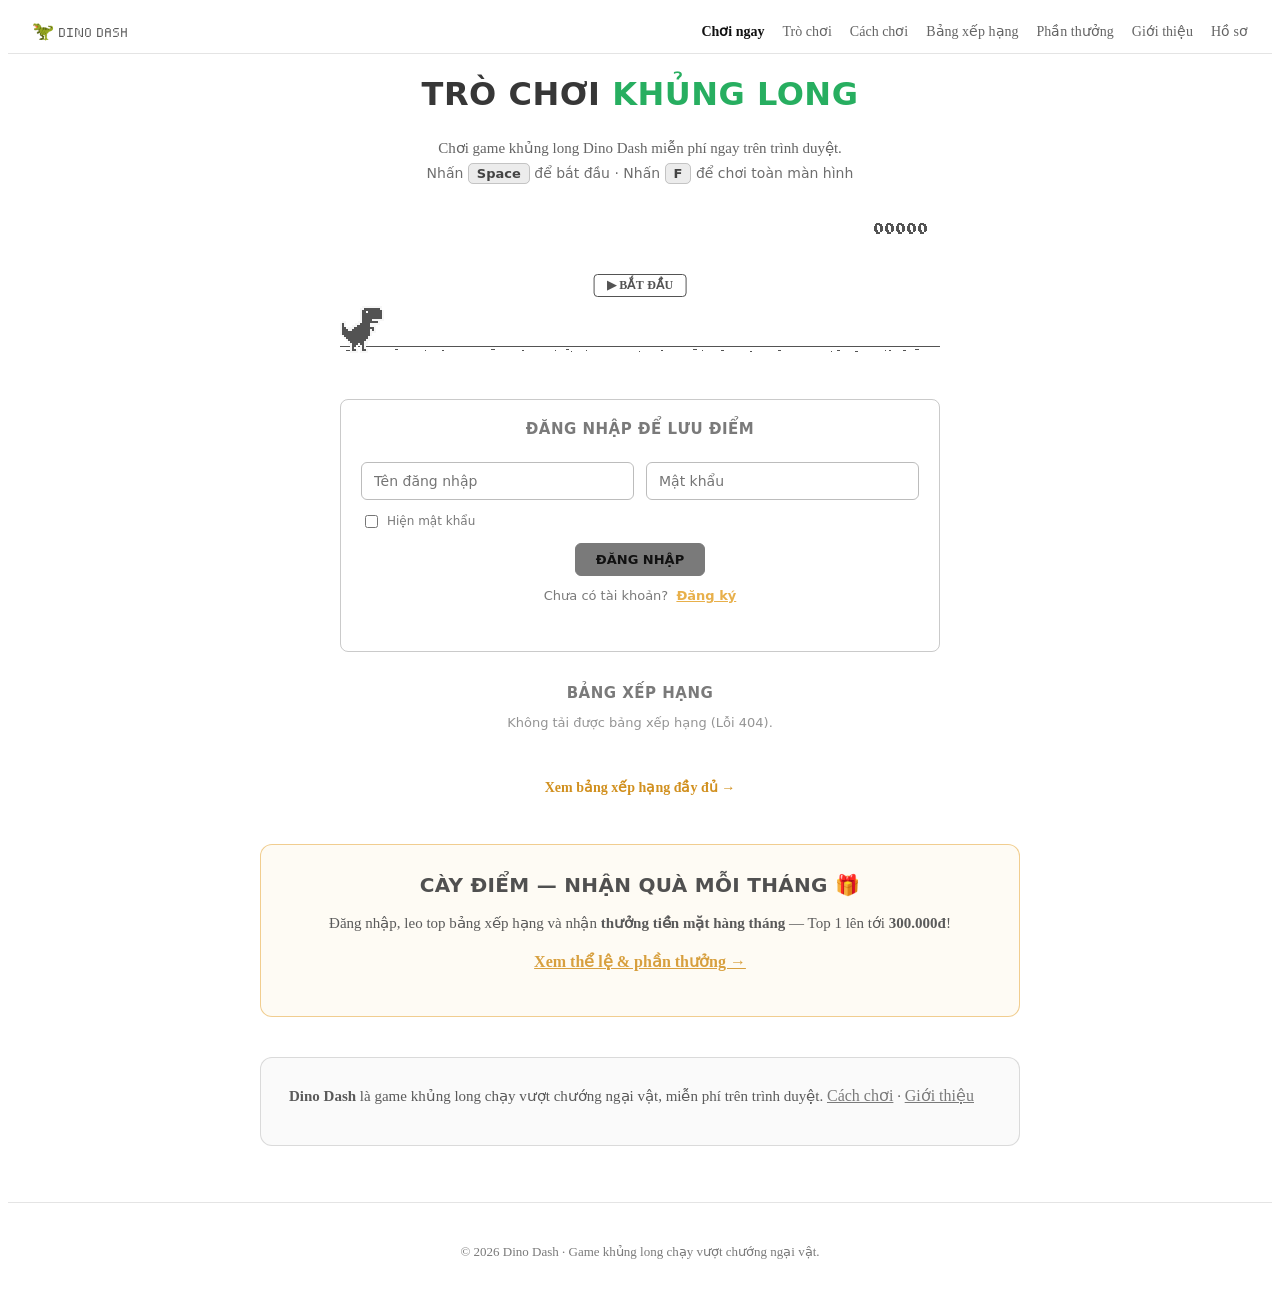
==== commit 47a8eceb: "thêm trang all-games" ====
--- a/index.html
+++ b/index.html
@@ -39,6 +39,7 @@
     <a class="site-logo" href="index.html">🦖 Dino Dash</a>
     <ul class="nav-menu">
       <li><a href="index.html" aria-current="page">Chơi ngay</a></li>
+      <li><a href="/all-games">Trò chơi</a></li>
       <li><a href="how-to-play.html">Cách chơi</a></li>
       <li><a href="leaderboard.html">Bảng xếp hạng</a></li>
       <li><a href="rewards.html">Phần thưởng</a></li>
@@ -85,6 +86,9 @@
     <!-- Bảng xếp hạng (thêm mới) -->
     <div class="leaderboard-box" id="leaderboard-box"></div>
     <a class="lb-viewall" href="leaderboard.html">Xem bảng xếp hạng đầy đủ →</a>
+
+    <!-- Top 3 tháng trước (đã chốt) -->
+    <div class="leaderboard-box prev-season-box" id="prev-season-box" style="display:none"></div>
   </div>
 
   <!-- ===== Teaser phần thưởng (chi tiết ở trang riêng) ===== -->
--- a/custom.css
+++ b/custom.css
@@ -1092,6 +1092,79 @@
   font-size: 12px;
 }
 
+/* ===================== EDITOR (QUILL) + NỘI DUNG RICH TEXT ===================== */
+
+.rte-wrap {
+  margin-bottom: 4px;
+}
+
+.rte-wrap .ql-container {
+  font-family: 'Segoe UI', Roboto, system-ui, -apple-system, Arial, sans-serif;
+  font-size: 15px;
+  border-bottom-left-radius: 8px;
+  border-bottom-right-radius: 8px;
+}
+
+.rte-wrap .ql-toolbar {
+  border-top-left-radius: 8px;
+  border-top-right-radius: 8px;
+}
+
+.rte-wrap .ql-editor {
+  min-height: 180px;
+}
+
+/* Nội dung đã render: trang chủ, giới thiệu, trang tùy biến */
+.rte,
+.page-rte {
+  line-height: 1.7;
+}
+
+.rte h2,
+.rte h3,
+.rte h4,
+.page-rte h2,
+.page-rte h3,
+.page-rte h4 {
+  font-family: 'Segoe UI', Roboto, system-ui, -apple-system, Arial, sans-serif;
+  color: rgb(60, 60, 60);
+  margin: 1em 0 0.4em;
+}
+
+.rte p,
+.page-rte p {
+  margin: 0 0 0.8em;
+}
+
+.rte ul,
+.rte ol,
+.page-rte ul,
+.page-rte ol {
+  margin: 0 0 0.8em;
+  padding-left: 1.5em;
+  line-height: 1.8;
+}
+
+.rte a,
+.page-rte a {
+  color: #2f80ed;
+}
+
+.rte img,
+.page-rte img {
+  max-width: 100%;
+  height: auto;
+  border-radius: 8px;
+}
+
+.rte blockquote,
+.page-rte blockquote {
+  border-left: 3px solid rgba(122, 122, 122, 0.4);
+  margin: 0 0 0.8em;
+  padding-left: 14px;
+  color: rgb(90, 90, 90);
+}
+
 @media (max-width: 700px) {
   .admin-layout {
     flex-direction: column;
@@ -1101,4 +1174,435 @@
     flex-wrap: wrap;
     min-width: 0;
   }
-}+}
+/* ------------------- Top 3 tháng trước (trang chủ) ------------------- */
+.prev-season-box {
+  margin-top: 8px;
+}
+.lb-prev-title {
+  color: rgb(122, 122, 122);
+}
+.lb-prev-table td {
+  padding: 6px 10px;
+}
+
+/* ------------------- Hồ sơ: lịch sử theo tháng ------------------- */
+.profile-section-title {
+  margin: 28px 0 12px;
+  font-size: 18px;
+  color: rgb(122, 122, 122);
+}
+.profile-history {
+  width: 100%;
+  max-width: 720px;
+  margin: 0 auto;
+}
+.history-table td,
+.history-table th {
+  vertical-align: middle;
+}
+.claim-cell {
+  display: flex;
+  flex-direction: column;
+  align-items: flex-start;
+  gap: 6px;
+}
+.claim-tag {
+  display: inline-block;
+  font-size: 12px;
+  padding: 2px 8px;
+  border-radius: 999px;
+  white-space: nowrap;
+}
+.claim-todo {
+  background: #fff3cd;
+  color: #8a6d3b;
+}
+.claim-wait {
+  background: #e2e8f0;
+  color: #475569;
+}
+.claim-done {
+  background: #d7f0dd;
+  color: #276749;
+}
+.claim-btn {
+  font-size: 13px;
+  padding: 6px 12px;
+}
+
+/* ------------------- Form nhận thưởng (modal) ------------------- */
+.claim-overlay {
+  position: fixed;
+  inset: 0;
+  background: rgba(0, 0, 0, 0.45);
+  display: flex;
+  align-items: center;
+  justify-content: center;
+  padding: 16px;
+  z-index: 1000;
+}
+.claim-form {
+  background: #fff;
+  border-radius: 12px;
+  padding: 24px;
+  width: 100%;
+  max-width: 420px;
+  display: flex;
+  flex-direction: column;
+  gap: 12px;
+  max-height: 90vh;
+  overflow: auto;
+  box-shadow: 0 10px 40px rgba(0, 0, 0, 0.25);
+}
+.claim-form h3 {
+  margin: 0;
+  font-size: 18px;
+}
+.claim-hint {
+  margin: 0;
+  font-size: 13px;
+  color: #777;
+}
+.claim-form label {
+  display: flex;
+  flex-direction: column;
+  gap: 4px;
+  font-size: 14px;
+  color: #555;
+}
+.claim-form input,
+.claim-form textarea {
+  padding: 9px 11px;
+  border: 1px solid #ccc;
+  border-radius: 8px;
+  font-size: 15px;
+  font-family: inherit;
+}
+.claim-form .req {
+  color: #d66;
+}
+.claim-actions {
+  display: flex;
+  gap: 10px;
+  margin-top: 4px;
+}
+.claim-actions .auth-btn {
+  flex: 1;
+}
+
+/* ------------------- Tài khoản bị cấm ------------------- */
+.auth-banned {
+  display: flex;
+  flex-direction: column;
+  align-items: center;
+  gap: 12px;
+  text-align: center;
+  padding: 8px 4px;
+}
+.auth-banned-icon {
+  font-size: 40px;
+}
+.auth-banned-msg {
+  margin: 0;
+  color: #d66;
+  font-size: 14px;
+  line-height: 1.5;
+}
+
+/* ------------------- Admin: Quản lý Top & Thưởng ------------------- */
+.season-toolbar {
+  display: flex;
+  align-items: center;
+  gap: 12px;
+  margin-bottom: 16px;
+  flex-wrap: wrap;
+}
+.season-card {
+  border: 1px solid #e2e2e2;
+  border-radius: 10px;
+  padding: 16px;
+  margin-bottom: 16px;
+}
+.season-card-head {
+  display: flex;
+  align-items: center;
+  gap: 12px;
+  flex-wrap: wrap;
+  margin-bottom: 12px;
+  border-bottom: 1px solid #eee;
+  padding-bottom: 10px;
+}
+.season-card-head h3 {
+  margin: 0;
+  font-size: 16px;
+}
+.season-status {
+  font-size: 13px;
+  color: #777;
+  margin-right: auto;
+}
+.season-winner {
+  background: #fafafa;
+  border-radius: 8px;
+  padding: 12px;
+  margin-bottom: 10px;
+}
+.season-winner-head {
+  display: flex;
+  align-items: center;
+  gap: 10px;
+  flex-wrap: wrap;
+}
+.season-rank {
+  font-size: 18px;
+}
+.season-score {
+  color: #555;
+  font-size: 14px;
+  margin-right: auto;
+}
+.season-claim {
+  margin: 8px 0;
+  font-size: 13px;
+  color: #444;
+  background: #fff;
+  border: 1px dashed #ddd;
+  border-radius: 6px;
+  padding: 8px 10px;
+  display: grid;
+  gap: 2px;
+}
+.season-claim-empty {
+  color: #999;
+  font-style: italic;
+  display: block;
+}
+.claim-k {
+  color: #888;
+  display: inline-block;
+  min-width: 72px;
+}
+.season-winner-actions {
+  display: flex;
+  gap: 8px;
+  flex-wrap: wrap;
+  margin-top: 6px;
+}
+.season-winner-actions .auth-btn {
+  font-size: 13px;
+  padding: 6px 12px;
+}
+.season-ban {
+  color: #d66;
+}
+
+/* ------------------- Admin: Quản lý người chơi ------------------- */
+.user-toolbar {
+  display: flex;
+  align-items: center;
+  gap: 16px;
+  flex-wrap: wrap;
+  margin-bottom: 14px;
+}
+.user-search {
+  display: flex;
+  gap: 8px;
+  flex: 1;
+  min-width: 220px;
+}
+.user-search input {
+  flex: 1;
+  padding: 8px 11px;
+  border: 1px solid #ccc;
+  border-radius: 8px;
+  font-size: 14px;
+  font-family: inherit;
+}
+.user-filter {
+  display: flex;
+  align-items: center;
+  gap: 6px;
+  font-size: 14px;
+  color: #555;
+  white-space: nowrap;
+}
+.user-total {
+  font-size: 13px;
+  color: #888;
+  margin-left: auto;
+}
+.user-table td {
+  vertical-align: middle;
+}
+.user-badge {
+  display: inline-block;
+  font-size: 11px;
+  padding: 1px 7px;
+  border-radius: 999px;
+  margin-left: 4px;
+  vertical-align: middle;
+}
+.user-admin {
+  background: #e0e7ff;
+  color: #3730a3;
+}
+.user-banned {
+  background: #fde2e2;
+  color: #b42318;
+}
+.user-bannedat {
+  font-size: 11px;
+  color: #999;
+  margin-top: 2px;
+}
+.user-pager {
+  display: flex;
+  align-items: center;
+  justify-content: center;
+  gap: 14px;
+  margin-top: 14px;
+  font-size: 14px;
+  color: #555;
+}
+
+/* ------------------- Admin: SEO theo trang ------------------- */
+.seo-page {
+  border: 1px solid #e2e2e2;
+  border-radius: 8px;
+  padding: 12px 14px 14px;
+  margin: 0 0 14px;
+}
+.seo-page legend {
+  font-size: 14px;
+  font-weight: 600;
+  color: #555;
+  padding: 0 6px;
+}
+
+/* ------------------- Trò chơi: trang tổng hợp + chi tiết ------------------- */
+.games-index-page,
+.game-page {
+  max-width: 1040px;
+}
+
+/* Khối giới thiệu đầu trang tổng hợp */
+.games-intro {
+  text-align: center;
+  color: rgb(90, 90, 90);
+  margin-top: -8px;
+}
+
+/* Lưới các thẻ game */
+.games-grid {
+  display: grid;
+  grid-template-columns: repeat(auto-fill, minmax(220px, 1fr));
+  gap: 22px;
+}
+
+.game-card {
+  display: flex;
+  flex-direction: column;
+  text-decoration: none;
+  color: rgb(70, 70, 70);
+  border: 1px solid rgba(122, 122, 122, 0.3);
+  border-radius: 12px;
+  overflow: hidden;
+  background: #fff;
+  transition: transform 0.15s ease, box-shadow 0.15s ease, border-color 0.15s ease;
+}
+
+.game-card:hover {
+  transform: translateY(-3px);
+  box-shadow: 0 8px 20px rgba(0, 0, 0, 0.1);
+  border-color: #d1901f;
+}
+
+.game-card-thumb {
+  display: flex;
+  align-items: center;
+  justify-content: center;
+  aspect-ratio: 16 / 10;
+  background: #f1f1f1;
+  overflow: hidden;
+}
+
+.game-card-thumb img {
+  width: 100%;
+  height: 100%;
+  object-fit: cover;
+}
+
+.game-card-noimg {
+  font-size: 44px;
+  opacity: 0.5;
+}
+
+.game-card-title {
+  font-weight: 700;
+  font-size: 16px;
+  color: #3a6ea5;
+  padding: 12px 14px 0;
+}
+
+.game-card-desc {
+  font-size: 13.5px;
+  line-height: 1.5;
+  color: rgb(110, 110, 110);
+  padding: 4px 14px 14px;
+  margin: 0;
+  display: -webkit-box;
+  -webkit-line-clamp: 3;
+  -webkit-box-orient: vertical;
+  overflow: hidden;
+}
+
+/* Khung nhúng iframe game (responsive) */
+.game-frame {
+  position: relative;
+  width: 100%;
+  aspect-ratio: 16 / 9;
+  min-height: 320px;
+  border-radius: 12px;
+  overflow: hidden;
+  background: #000;
+  border: 1px solid rgba(122, 122, 122, 0.3);
+}
+
+.game-frame iframe {
+  position: absolute;
+  inset: 0;
+  width: 100%;
+  height: 100%;
+  border: 0;
+}
+
+.game-breadcrumb {
+  margin: 0;
+  font-size: 14px;
+}
+
+.game-breadcrumb a {
+  color: rgb(100, 100, 100);
+  text-decoration: none;
+}
+
+.game-breadcrumb a:hover {
+  text-decoration: underline;
+}
+
+.games-related h2 {
+  font-size: 20px;
+  color: rgb(80, 80, 80);
+  margin: 0 0 18px;
+}
+
+@media (max-width: 600px) {
+  .games-grid {
+    grid-template-columns: repeat(auto-fill, minmax(150px, 1fr));
+    gap: 14px;
+  }
+  .game-frame {
+    min-height: 240px;
+  }
+}
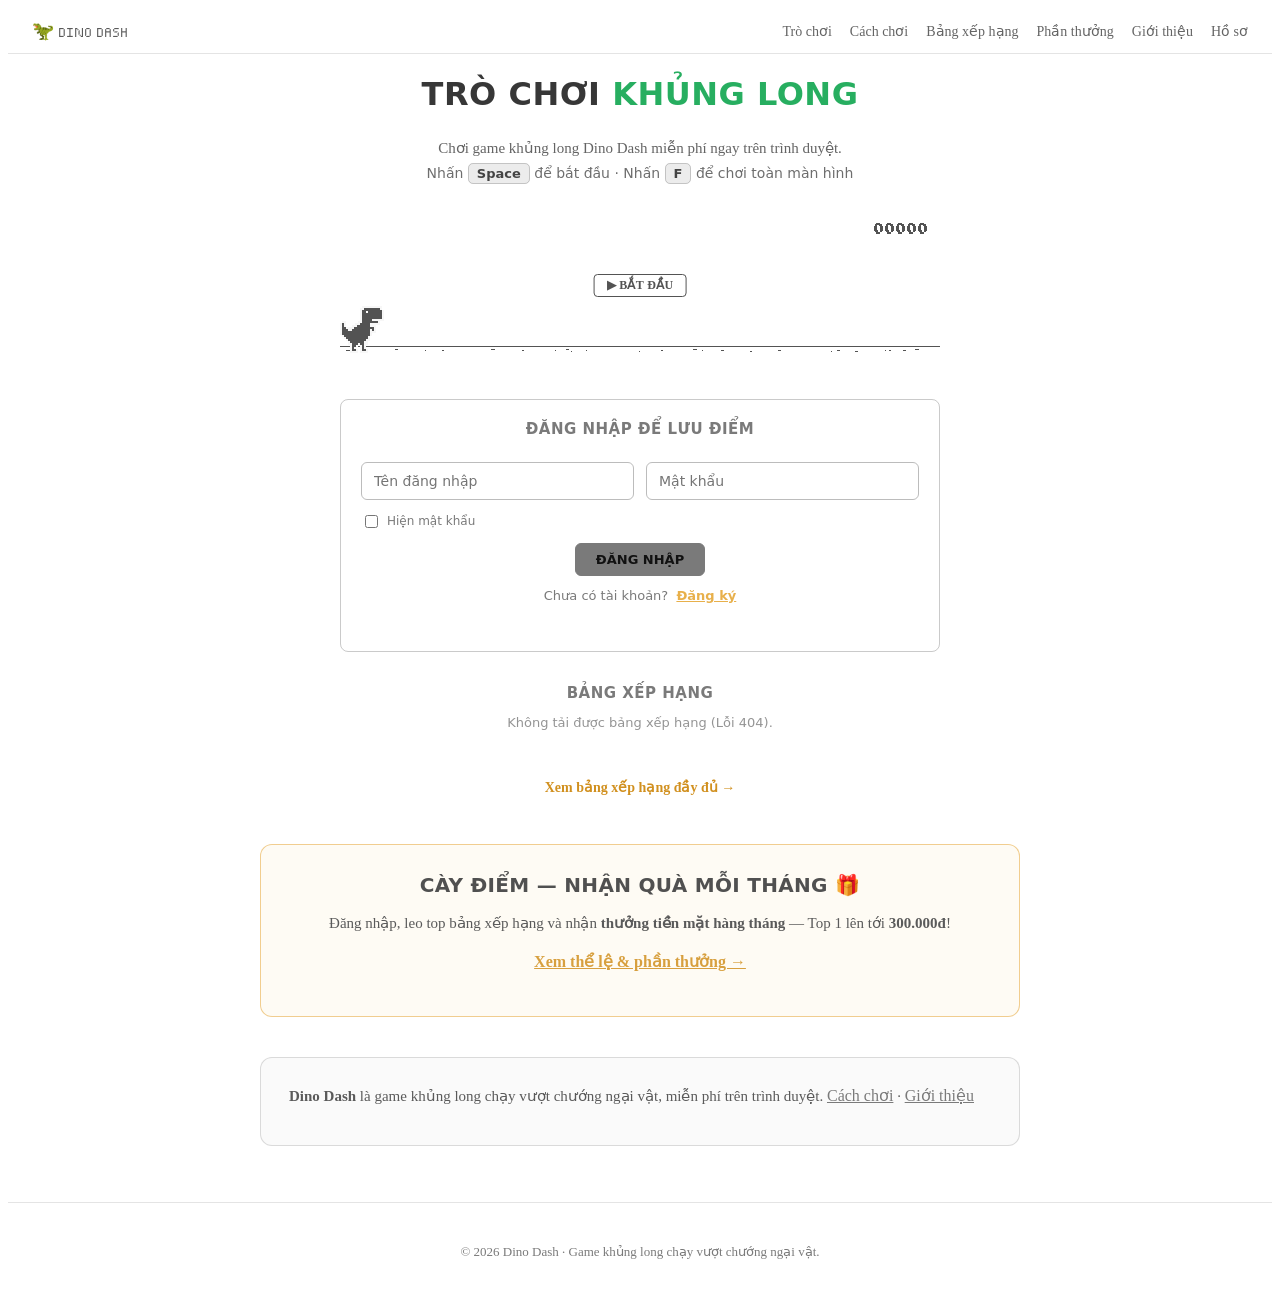
==== commit 5d45a429: "thêm hiển thị trên menu" ====
--- a/index.html
+++ b/index.html
@@ -38,12 +38,11 @@
   <nav class="site-nav">
     <a class="site-logo" href="index.html">🦖 Dino Dash</a>
     <ul class="nav-menu">
-      <li><a href="index.html" aria-current="page">Chơi ngay</a></li>
-      <li><a href="/all-games">Trò chơi</a></li>
-      <li><a href="how-to-play.html">Cách chơi</a></li>
-      <li><a href="leaderboard.html">Bảng xếp hạng</a></li>
-      <li><a href="rewards.html">Phần thưởng</a></li>
-      <li><a href="about.html">Giới thiệu</a></li>
+      <li data-nav="allGames"><a href="/all-games">Trò chơi</a></li>
+      <li data-nav="howToPlay"><a href="how-to-play.html">Cách chơi</a></li>
+      <li data-nav="leaderboard"><a href="leaderboard.html">Bảng xếp hạng</a></li>
+      <li data-nav="rewards"><a href="rewards.html">Phần thưởng</a></li>
+      <li data-nav="about"><a href="about.html">Giới thiệu</a></li>
       <li><a href="profile.html">Hồ sơ</a></li>
     </ul>
   </nav>
--- a/custom.css
+++ b/custom.css
@@ -1606,3 +1606,9 @@
     min-height: 240px;
   }
 }
+
+/* Bật/tắt mục menu trong admin */
+.menu-toggle {
+  font-size: 14px;
+  margin: 8px 0;
+}
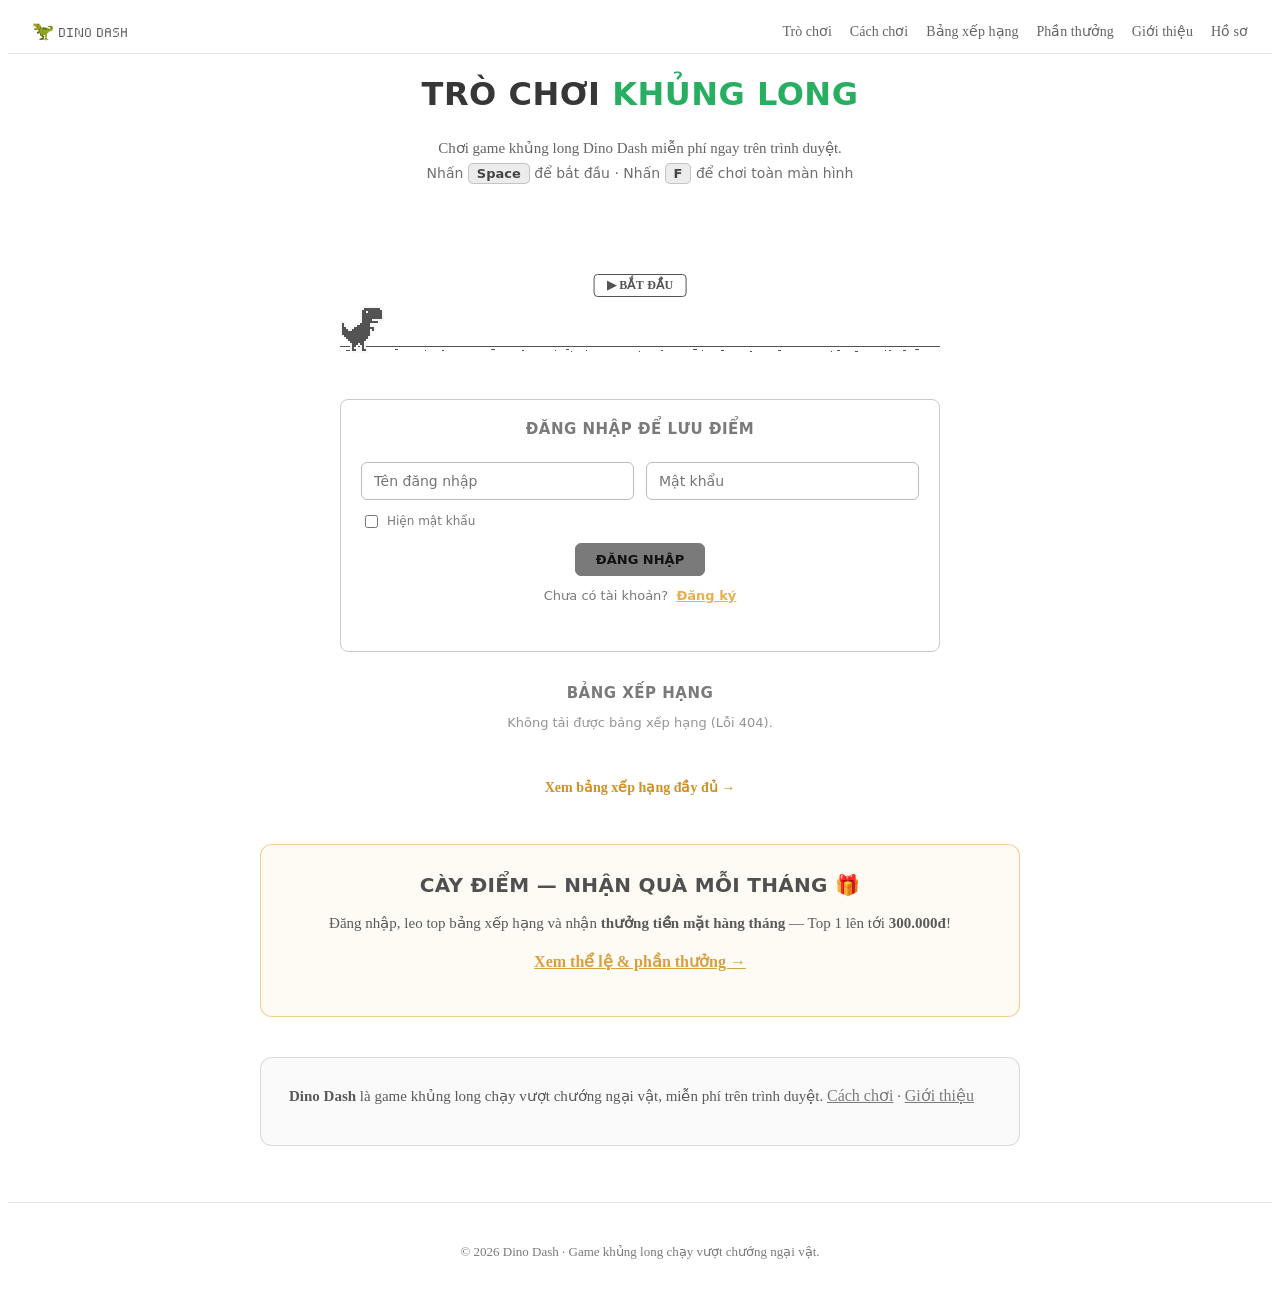
==== commit c886050f: "xoá fullscreen" ====
--- a/custom.css
+++ b/custom.css
@@ -1612,3 +1612,190 @@
   font-size: 14px;
   margin: 8px 0;
 }
+
+/* ------------------- Toàn màn hình + xoay máy cho game nhúng ------------------- */
+/* Nút toàn màn hình dưới khung game */
+.game-frame-actions {
+  display: flex;
+  flex-wrap: wrap;
+  align-items: center;
+  justify-content: space-between;
+  gap: 10px;
+  margin-top: -18px;
+}
+
+.game-open-newtab {
+  font-size: 13.5px;
+  color: #3a6ea5;
+  text-decoration: none;
+}
+
+.game-open-newtab:hover {
+  text-decoration: underline;
+}
+
+.game-fs-btn {
+  display: inline-flex;
+  align-items: center;
+  gap: 6px;
+  border: 1px solid rgba(122, 122, 122, 0.35);
+  background: #fff;
+  color: rgb(80, 80, 80);
+  border-radius: 8px;
+  padding: 8px 14px;
+  font-size: 14px;
+  font-weight: 600;
+  cursor: pointer;
+}
+
+.game-fs-btn:hover {
+  border-color: #d1901f;
+  color: #d1901f;
+}
+
+/* Fullscreen thật (Android/máy tính): khung game lấp đầy màn hình */
+.game-frame:fullscreen,
+.game-frame:-webkit-full-screen {
+  width: 100%;
+  height: 100%;
+  aspect-ratio: auto;
+  min-height: 0;
+  border-radius: 0;
+  border: 0;
+}
+
+/* Pseudo-fullscreen (iOS Safari không hỗ trợ fullscreen <div>) */
+body.fs-lock {
+  overflow: hidden;
+}
+
+.game-frame.pseudo-fs {
+  position: fixed;
+  inset: 0;
+  z-index: 9999;
+  width: 100vw;
+  height: 100vh;
+  height: 100dvh;
+  aspect-ratio: auto;
+  min-height: 0;
+  border-radius: 0;
+  border: 0;
+}
+
+/* Nút thoát (chỉ hiện ở chế độ pseudo-fullscreen trên iOS) */
+.game-fs-exit {
+  display: none;
+}
+
+.game-frame.pseudo-fs .game-fs-exit {
+  display: flex;
+  align-items: center;
+  justify-content: center;
+  position: absolute;
+  top: 12px;
+  right: 12px;
+  z-index: 10001;
+  width: 40px;
+  height: 40px;
+  border-radius: 50%;
+  border: none;
+  background: rgba(0, 0, 0, 0.6);
+  color: #fff;
+  font-size: 20px;
+  line-height: 1;
+  cursor: pointer;
+}
+
+/* Lớp phủ "xoay ngang điện thoại" cho game cần màn hình ngang */
+.rotate-overlay {
+  display: none;
+}
+
+.rotate-overlay-inner {
+  text-align: center;
+  color: #fff;
+}
+
+.rotate-icon {
+  display: block;
+  font-size: 54px;
+  margin-bottom: 10px;
+  animation: rotateHint 1.8s ease-in-out infinite;
+}
+
+@keyframes rotateHint {
+  0%, 100% { transform: rotate(0deg); }
+  50% { transform: rotate(90deg); }
+}
+
+/* Chỉ hiện khi: màn dọc + màn hình nhỏ (điện thoại/máy tính bảng) + game cần màn hình ngang.
+   Dùng max-width thay cho pointer:coarse để chạy đúng cả trên giả lập DevTools. */
+@media (orientation: portrait) and (max-width: 1024px) {
+  .game-frame.needs-landscape .rotate-overlay {
+    display: flex;
+    align-items: center;
+    justify-content: center;
+    position: absolute;
+    inset: 0;
+    z-index: 6;
+    background: rgba(0, 0, 0, 0.92);
+    padding: 24px;
+  }
+}
+
+/* ------------------- Poster "Bấm để chơi" + nút tải lại ------------------- */
+.game-play-poster {
+  position: absolute;
+  inset: 0;
+  z-index: 1;
+  display: flex;
+  flex-direction: column;
+  align-items: center;
+  justify-content: center;
+  gap: 12px;
+  width: 100%;
+  height: 100%;
+  border: 0;
+  cursor: pointer;
+  color: #fff;
+  background-color: #1b2a38;
+  background-position: center;
+  background-size: cover;
+  background-repeat: no-repeat;
+  box-shadow: inset 0 0 0 100vmax rgba(0, 0, 0, 0.4);
+}
+
+.game-play-icon {
+  display: flex;
+  align-items: center;
+  justify-content: center;
+  width: 64px;
+  height: 64px;
+  padding-left: 4px;
+  border-radius: 50%;
+  border: 2px solid rgba(255, 255, 255, 0.85);
+  background: rgba(0, 0, 0, 0.35);
+  font-size: 24px;
+}
+
+.game-play-text {
+  font-weight: 700;
+  font-size: 15px;
+  text-shadow: 0 1px 4px rgba(0, 0, 0, 0.6);
+}
+
+.game-reload-btn {
+  border: 1px solid rgba(122, 122, 122, 0.35);
+  background: #fff;
+  color: rgb(80, 80, 80);
+  border-radius: 8px;
+  padding: 8px 14px;
+  font-size: 14px;
+  font-weight: 600;
+  cursor: pointer;
+}
+
+.game-reload-btn:hover {
+  border-color: #d1901f;
+  color: #d1901f;
+}
